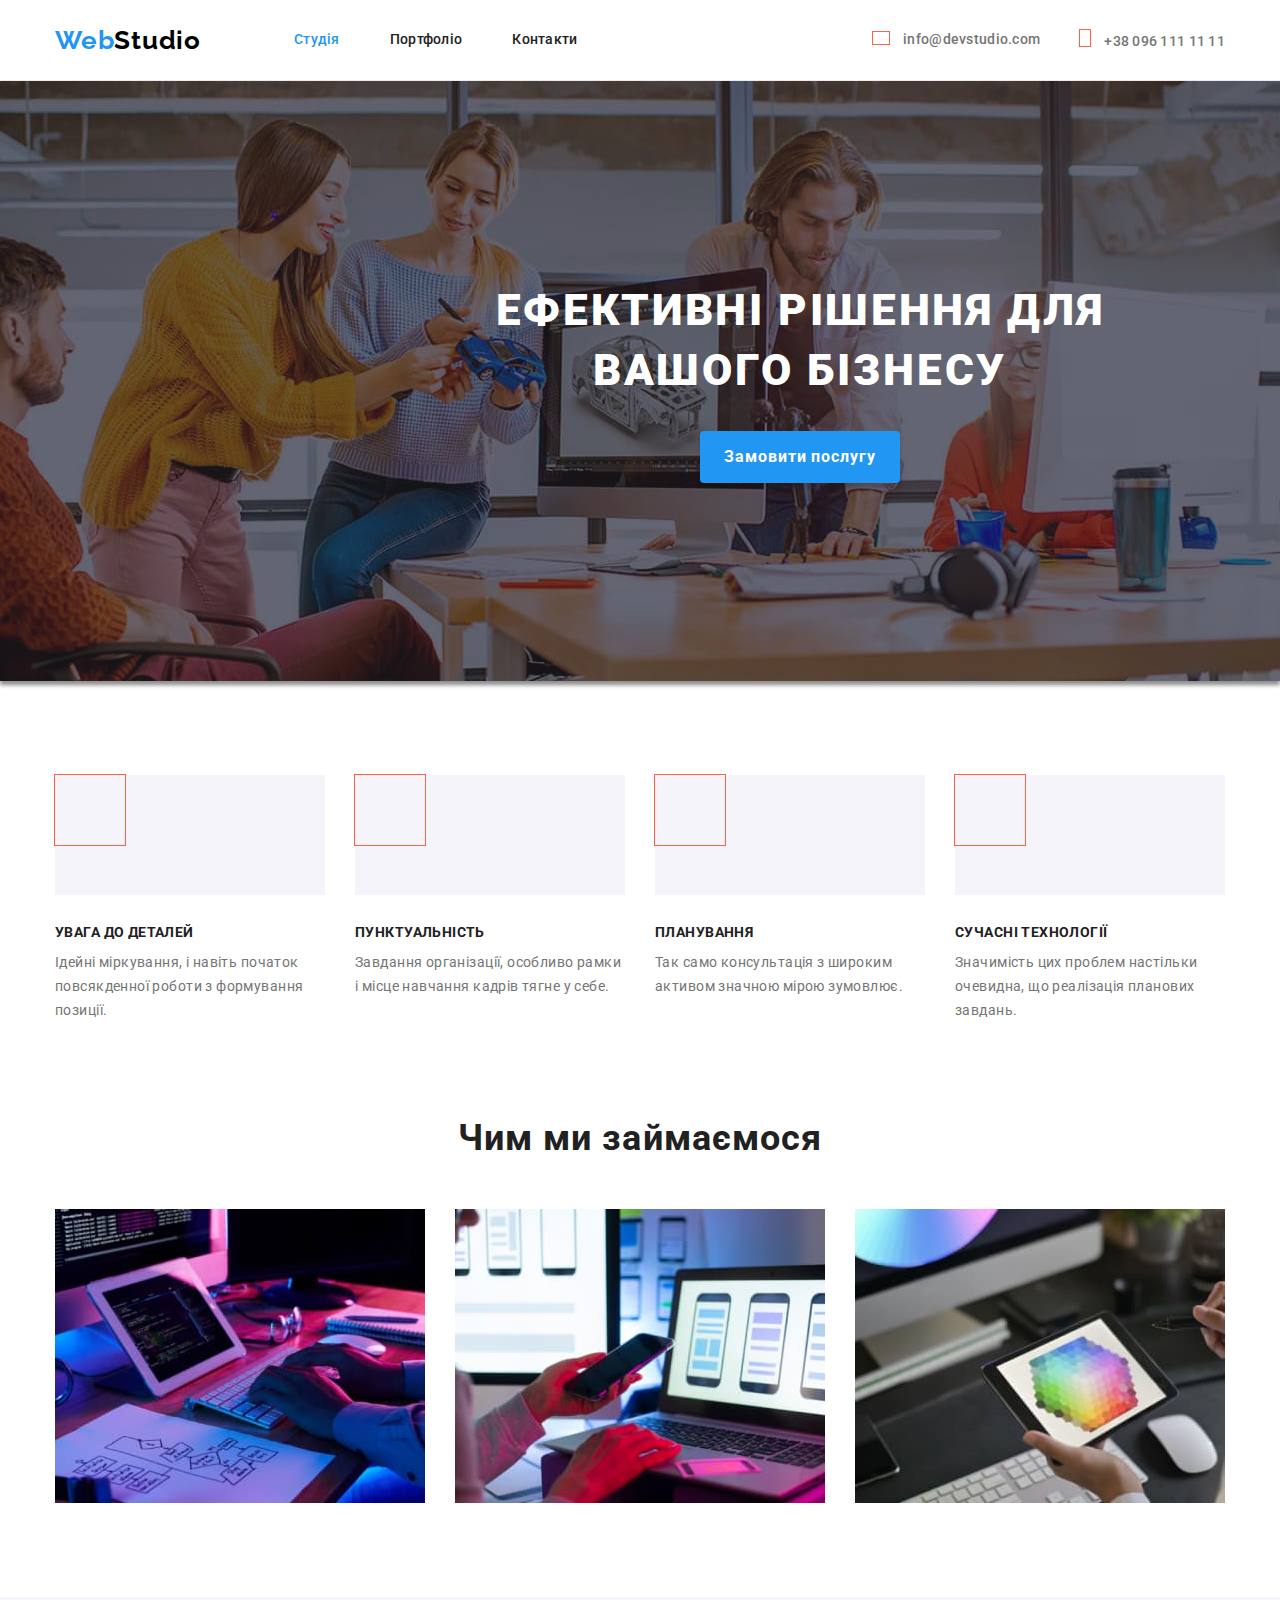
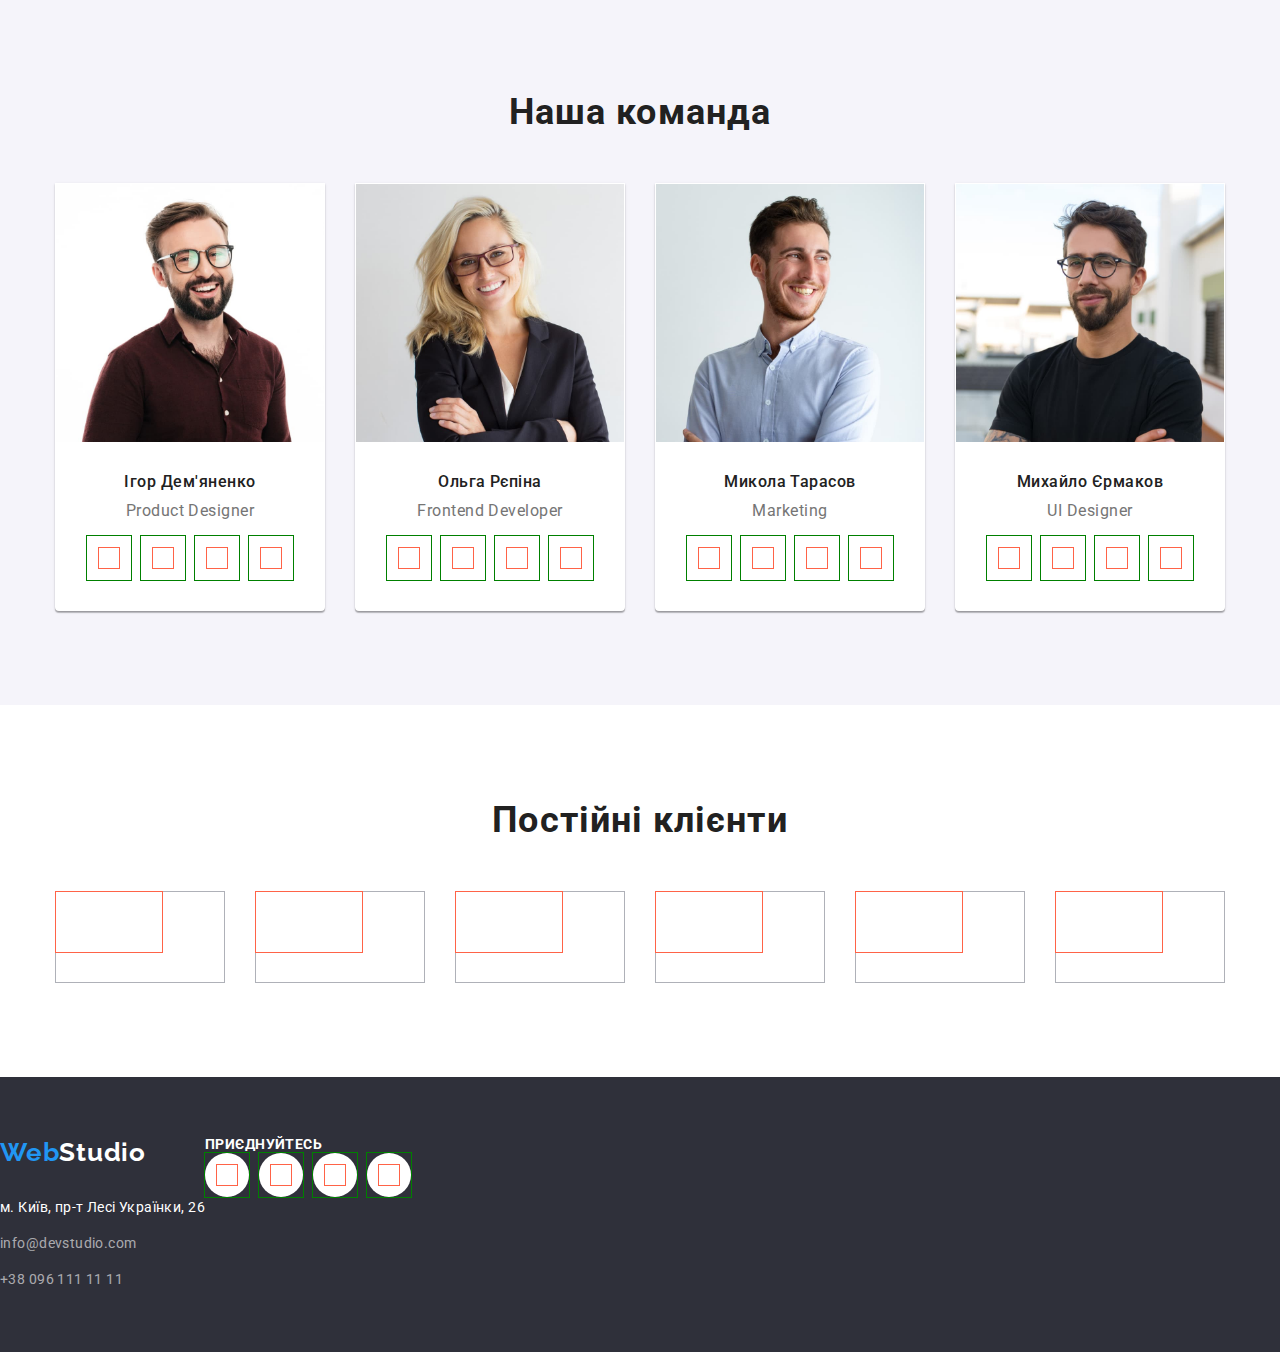
==== index.html @ 8aa9c8b2 "Draft" ====
<!DOCTYPE html>
<html lang="uk">
<head>
    <meta charset="UTF-8">
    <meta http-equiv="X-UA-Compatible" content="IE=edge">
    <meta name="viewport" content="width=device-width, initial-scale=1.0">
    <title>Студія</title>
    <link rel="preconnect" href="https://fonts.googleapis.com">
    <link rel="preconnect" href="https://fonts.gstatic.com" crossorigin>
    <link href="https://fonts.googleapis.com/css2?family=Raleway:wght@700&family=Roboto:wght@400;500;700;900&display=swap"
        rel="stylesheet">
        <link rel="stylesheet" href="https://cdnjs.cloudflare.com/ajax/libs/modern-normalize/1.1.0/modern-normalize.min.css">
    <link rel="stylesheet" href="./css/styles.css"/>
</head>
<body>
    <header>
        <div class="container all-header">
        <a class="logo" href="./index.html"><span class="accent">Web</span>Studio</a>
        <nav>
        <ul class="site-nav list">
            <li class="item"><a class="link current" href="./index.html">Студія</a></li>
            <li class="item"><a class="link" href="./portfolio.html">Портфоліо</a></li>
            <li class="item"><a class="link" href="">Контакти</a></li>
        </ul>
        </nav>
        <ul class="contacts list contacts-top">
            <li class="item">
                 <svg width="16" height="12" class="envelope">
                    <use href="./img/icons.svg#icon-envelope"></use>
                </svg>
                <a class="link" href="mailto:info@devstudio.com">info@devstudio.com</a></li>
            <li class="item">
                  <svg width="10" height="16" class="smartphone">
                    <use href="./img/icons.svg#icon-smartphone"></use>
                </svg>
                <a class="link" href="tel:+380961111111">+38 096 111 11 11</a></li>
        </ul>
    </header>
    </div>

<main>

    <section class="hero">
        <div class="container">
        <h1 class="hero-title">Ефективні рішення для вашого бізнесу</h1>
        <button class="hero-btn btn" type="button">Замовити послугу</button>
    </div>
</section>

    <section class="features">
        <div class="container">
        <!--прихований заголовок Особливі якості-->
        <h2 class="hidden">Особливі якості</h2>
        <ul class="list features-list">
            <li class="item">
                <div class="features-visual">
                    <svg class="features-icon" width="70" height="70">
                        <use href="./images/icons.svg#antenna"></use>
                    </svg>
                    </div>
                <h3 class="title">УВАГА ДО ДЕТАЛЕЙ</h3>
                <p>Ідейні міркування, і навіть початок повсякденної роботи з формування позиції.</p>
            </li>
            <li class="item">
                <div class="features-visual">
                    <svg class="features-icon" width="70" height="70">
                        <use href="./images/icons.svg#clock"></use>
                    </svg>
                    </div>
                <h3 class="title">ПУНКТУАЛЬНІСТЬ</h3>
                <p>Завдання організації, особливо рамки і місце навчання кадрів тягне у себе.</p>
            </li>
            <li class="item">
                <div class="features-visual">
                    <svg class="features-icon" width="70" height="70">
                        <use href="./images/icons.svg#diagram"></use>
                    </svg>
                    </div>
                <h3 class="title">ПЛАНУВАННЯ</h3>
                <p>Так само консультація з широким активом значною мірою зумовлює.</p>
            </li>
            <li class="item">
                <div class="features-visual">
                    <svg class="features-icon" width="70" height="70">
                        <use href="./images/icons.svg#astronaut"></use>
                    </svg>
                    </div>
                <h3 class="title">СУЧАСНІ ТЕХНОЛОГІЇ</h3>
                <p>Значимість цих проблем настільки очевидна, що реалізація планових завдань.</p>
            </li>
        </ul>
    </div>
    </section>

    <section class="works" >
        <div class="container">
        <h2 class="title" >Чим ми займаємося</h2>
        <ul class="list works-container">
            <li class="item"><img src="./images/box-1.jpg" alt="Комп'ютер" width="370" height="294"></li>
            <li class="item"><img src="./images/box-2.jpg" alt="Смартфон" width="370" height="294"></li>
            <li class="item"><img src="./images/box-3.jpg" alt="Планшет" width="370" height="294"></li>
        </ul>
        </div>
    </section>

    <section class="team">
        <div class="container">
        <h2 class="title">Наша команда</h2>
        <ul class="list team-container">
            <li class="item">
                <img src="./images/img-o.jpg" alt="Фото" width="270" height="260">
                <div class="team-title-text">
                <h3 class="team-title">Ігор Дем'яненко</h3>
                <p class="team-text" lang="en">Product Designer</p>

                  <ul class="team-soc-list list">
                            <li class="team-soc-items"><a href="#" class="team-soc-link link">
                                    <svg width="20" height="20" class="team-soc-icons">
                                        <use href="./img/icons.svg#icon-instagram"></use>
                                    </svg>
                                </a></li>
                            <li class="team-soc-items"><a href="#" class="team-soc-link link"><svg width="20"
                                        height="20" class="team-soc-icons">
                                        <use href="./img/icons.svg#icon-twitter"></use>
                                    </svg></a></li>
                            <li class="team-soc-items"><a href="#" class="team-soc-link link"><svg width="20"
                                        height="20" class="team-soc-icons">
                                        <use href="./img/icons.svg#icon-facebook"></use>
                                    </svg></a></li>
                            <li class="team-soc-items"><a href="#" class="team-soc-link link"><svg width="20"
                                        height="20" class="team-soc-icons">
                                        <use href="./img/icons.svg#icon-linkedin"></use>
                                    </svg></a></li>
                        </ul>

                </div>
            </li>
            <li class="item">
                <img src="./images/img-1.jpg" alt="Фото" width="270" height="260">
                <div class="team-title-text">
                <h3 class="team-title">Ольга Рєпіна</h3>
                <p class="team-text" lang="en">Frontend Developer</p>

                                  <ul class="team-soc-list list">
                            <li class="team-soc-items"><a href="#" class="team-soc-link link">
                                    <svg width="20" height="20" class="team-soc-icons">
                                        <use href="./img/icons.svg#icon-instagram"></use>
                                    </svg>
                                </a></li>
                            <li class="team-soc-items"><a href="#" class="team-soc-link link"><svg width="20"
                                        height="20" class="team-soc-icons">
                                        <use href="./img/icons.svg#icon-twitter"></use>
                                    </svg></a></li>
                            <li class="team-soc-items"><a href="#" class="team-soc-link link"><svg width="20"
                                        height="20" class="team-soc-icons">
                                        <use href="./img/icons.svg#icon-facebook"></use>
                                    </svg></a></li>
                            <li class="team-soc-items"><a href="#" class="team-soc-link link"><svg width="20"
                                        height="20" class="team-soc-icons">
                                        <use href="./img/icons.svg#icon-linkedin"></use>
                                    </svg></a></li>
                        </ul>

                </div>
            </li>
            <li class="item">
                <img src="./images/img-2.jpg" alt="Фото" width="270" height="260">
                <div class="team-title-text">
                <h3 class="team-title">Микола Тарасов</h3>
                <p class="team-text"  class="team-text"lang="en">Marketing</p>
                
                              <ul class="team-soc-list list">
                            <li class="team-soc-items"><a href="#" class="team-soc-link link">
                                    <svg width="20" height="20" class="team-soc-icons">
                                        <use href="./img/icons.svg#icon-instagram"></use>
                                    </svg>
                                </a></li>
                            <li class="team-soc-items"><a href="#" class="team-soc-link link"><svg width="20"
                                        height="20" class="team-soc-icons">
                                        <use href="./img/icons.svg#icon-twitter"></use>
                                    </svg></a></li>
                            <li class="team-soc-items"><a href="#" class="team-soc-link link"><svg width="20"
                                        height="20" class="team-soc-icons">
                                        <use href="./img/icons.svg#icon-facebook"></use>
                                    </svg></a></li>
                            <li class="team-soc-items"><a href="#" class="team-soc-link link"><svg width="20"
                                        height="20" class="team-soc-icons">
                                        <use href="./img/icons.svg#icon-linkedin"></use>
                                    </svg></a></li>
                        </ul>
            </div>
            </li>
            <li class="item">
                <img src="./images/img-3.jpg" alt="Фото" width="270" height="260">
                <div class="team-title-text">
                <h3 class="team-title">Михайло Єрмаков</h3>
                <p class="team-text" lang="en">UI Designer</p>

<ul class="team-soc-list list">
                            <li class="team-soc-items"><a href="#" class="team-soc-link link">
                                    <svg width="20" height="20" class="team-soc-icons">
                                        <use href="./img/icons.svg#icon-instagram"></use>
                                    </svg>
                                </a></li>
                            <li class="team-soc-items"><a href="#" class="team-soc-link link"><svg width="20"
                                        height="20" class="team-soc-icons">
                                        <use href="./img/icons.svg#icon-twitter"></use>
                                    </svg></a></li>
                            <li class="team-soc-items"><a href="#" class="team-soc-link link"><svg width="20"
                                        height="20" class="team-soc-icons">
                                        <use href="./img/icons.svg#icon-facebook"></use>
                                    </svg></a></li>
                            <li class="team-soc-items"><a href="#" class="team-soc-link link"><svg width="20"
                                        height="20" class="team-soc-icons">
                                        <use href="./img/icons.svg#icon-linkedin"></use>
                                    </svg></a></li>
                        </ul>

                </div>
            </li>
        </ul>    
    </div>
    </section>
   </main>

<section class="clients">
    <div class="container">
        <h2 class="title" >Постійні клієнти</h2>
        <ul class="clients-list list">
            <li class="item"><a href="#" class="clients-link">
                <svg width="106" height="60" class="clients-icons">
                    <use href="./img/icons.svg#icon-client-1"></use>
                </svg>
</a>
            </li>
           <li class="item"><a href="#" class="clients-link">
                <svg width="106" height="60" class="clients-icons">
                    <use href="./img/icons.svg#icon-client-2"></use>
                </svg>
</a>
            </li>
              <li class="item"><a href="#" class="clients-link">
                <svg width="106" height="60" class="clients-icons">
                    <use href="./img/icons.svg#icon-client-3"></use>
                </svg>
</a>
            </li>
              <li class="item"><a href="#" class="clients-link">
                <svg width="106" height="60" class="clients-icons">
                    <use href="./img/icons.svg#icon-client-4"></use>
                </svg>
</a>
            </li>
             <li class="item"><a href="#" class="clients-link">
                <svg width="106" height="60" class="clients-icons">
                    <use href="./img/icons.svg#icon-client-5"></use>
                </svg>
</a>
            </li>
             <li class="item"><a href="#" class="clients-link">
                <svg width="106" height="60" class="clients-icons">
                    <use href="./img/icons.svg#icon-client-6"></use>
                </svg>
</a>
            </li>
        </ul>
    </div>
</section>

   
  <footer class="footer">
 
    <div class="footer-container-one">
    <a class="logo" href="./index.html"><span class="accent">Web</span>Studio</a>
    <address class="address">м. Київ, пр-т Лесі Українки, 26</address>
        <ul class="contacts list contacts-bottom">
            <li class="item"><a class="footer-link link" href="mailto:info@devstudio.com">info@devstudio.com</a></li>
            <li class="item"><a class="footer-link link" href="tel:+380961111111">+38 096 111 11 11</a></li>
        </ul>
    </div>
    
    <div class="footer-container-two">
    <h3 class="footer-soc-title">Приєднуйтесь</h3>
    <ul class="footer-soc-list list">
        <li class="footer-soc-items"><a href="#" class="footer-soc-link link">
             <svg width="20" height="20" class="footer-soc-icons">
                <use href="./img/icons.svg#icon-instagram"></use>
            </svg>
         </a>
        </li>

        <li class="footer-soc-items"><a href="#" class="footer-soc-link link">
            <svg width="20" height="20" class="footer-soc-icons">
            </svg></a></li>

        <li class="footer-soc-items"><a href="#" class="footer-soc-link link">
            <svg width="20" height="20" class="footer-soc-icons">
                <use href="./img/icons.svg#icon-facebook"></use>
        </svg></a></li>

        <li class="footer-soc-items"><a href="#" class="footer-soc-link link">
            <svg width="20" height="20" class="footer-soc-icons">
            <use href="./img/icons.svg#icon-linkedin"></use>
                </svg></a></li>
    </ul>
    </div>

      </footer>
</body>
</html>
---- css/styles.css ----
:root {
  --main-text-color: #757575;
  --title-text-color: #212121;
  --accent-color: #2196f3;
  --prim-bcg-color: #ffffff;
  --sec-bcg-color: #2f303a;
}

body {
  font-family: 'Roboto', 'Raleway', sans-serif;
  background-color: var(--prim-bcg-color);
  color: var(--main-text-color);
}

header {
  border-bottom: 1px solid #eeeeee;
}

p,
h1,
h2,
h3,
h4,
h5,
h6 {
  margin: 0px;
}
ul,
ol {
  margin: 0px;
  padding-left: 0px;
}

img {
  display: block;
  max-width: 100%;
  height: auto;
}

a {
  text-decoration: none;
}

.hidden {
  position: absolute;
  width: 1px;
  height: 1px;
  margin: -1px;
  border: 0;
  padding: 0;
  white-space: nowrap;
  overflow: hidden;
}

.list {
  padding: 0;
  margin: 0;
  list-style: none;
}

.btn {
  cursor: pointer;
  font-family: inherit;
}

.btn:hover,
.btn:focus {
  color: var(--sec-bcg-color);
}

.container {
  margin-left: auto;
  margin-right: auto;
  width: 1200px;
  padding-left: 15px;
  padding-right: 15px;
  /* outline: 2px solid tomato; */
}

.all-header {
  display: flex;
  align-items: center;
  }

.logo {
  font-family: 'Raleway';
  font-weight: 700;
  font-size: 26px;
  line-height: 1.19;
  /* identical to box height */
  letter-spacing: 0.03em;
}

header .logo {
  color: #000000;
}

span.accent {
  color: var(--accent-color);
}

.logo:hover {
  color: var(--accent-color);
}
span.accent:hover {
  color: #000000;
}

.link {
  font-weight: 500;
  font-size: 14px;
  line-height: 1.14;
  letter-spacing: 0.02em;
}
.site-nav .link {
  display: block;
  padding-top: 32px;
  padding-bottom: 32px;
  color: var(--title-text-color);
}

.site-nav .link:hover,
.site-nav .link:focus,
.contacts .link:hover,
.contacts .link:focus {
  color: var(--accent-color);
}

.site-nav .link.current {
  color: var(--accent-color);
}

.site-nav {
  display: flex;
  margin-left: 93px;
}

.site-nav .item {
  /* background-color: tomato; */
}

.site-nav .item + .item {
  margin-left: 50px;
}

.contacts .link {
  color: var(--main-text-color);
}

.contacts-top {
  display: flex;
  margin-left: auto;
}

.contacts-top .item + .item {
  margin-left: 40px;
}

.envelope {
  margin-right: 10px;
  outline: 1px solid tomato;
}

.smartphone {  
  margin-right: 10px;
  outline: 1px solid tomato;
}

/*Секція Герой*/

.hero {
  max-width: 1600px;
  height: 600px;
  margin-left: auto;
  margin-right: auto;
  background-image: linear-gradient(rgba(47, 48, 58, 0.4), rgba(47, 48, 58, 0.4)),
  url("../images/bg.jpg");
  background-repeat: no-repeat;
  background-size: cover;
  background-position: center;
  box-shadow: 0px 4px 4px rgba(0, 0, 0, 0.25), 0px 4px 4px rgba(0, 0, 0, 0.25);
  padding: 200px; 0;
  background-color: #C4C4C4;
  text-align: center;
}
.hero-title {
  max-width: 696px;
  margin: auto; auto;
  color: #ffffff;
  font-weight: 900;
  font-size: 44px;
  line-height: 1.36;
  letter-spacing: 0.06em;
  text-transform: uppercase;
}
.hero-btn {
  margin-top: 30px;
  display: inline-block;
  padding: 10px 20px;
  min-width: 200px;
  box-shadow: 0px 4px 4px rgba(0, 0, 0, 0.15);
  border-radius: 4px;
  border: 1px solid transparent;
  background-color: var(--accent-color);
  color: #ffffff;
  font-weight: 700;
  font-size: 16px;
  line-height: 1.88;
  text-align: center;
  letter-spacing: 0.06em;
}

/* sections*/
.title {
  font-weight: 700;
  color: var(--title-text-color);
}

.features {
  padding-top: 94px;
  padding-bottom: 94px;
}

.features .title {
  margin-bottom: 10px;
  font-size: 14px;
  line-height: 1.14;
  letter-spacing: 0.03em;
  text-transform: uppercase;
}

.features p {
  font-size: 14px;
  line-height: 1.71;
  letter-spacing: 0.03em;
  color: var(--main-text-color);
}

.features-list {
  display: flex;
  min-width: 270px;
}

.features-list .item:not(:last-child) {
  margin-right: 30px;
}

.features-visual {
  width: 270px;
  height: 120px;
  margin-bottom: 30px;
  background-color: #F5F4FA;
}

.features-icon {
  outline: 1px solid tomato;
}

.works{
  padding-bottom: 94px;
}


.works .title {
  margin-bottom: 50px;
  font-size: 36px;
  line-height: 1.17;
  text-align: center;
  letter-spacing: 0.03em;
}

.works-container {
  display: flex;
}

.works-container .item:not(:last-child) {
  margin-right: 30px;
}

.team {
  padding-top: 94px;
  padding-bottom: 94px;
  background-color: #f5f4fa;
}
.team .title {
  margin-bottom: 50px;
  font-size: 36px;
  line-height: 1.17;
  text-align: center;
  letter-spacing: 0.03em;
}

.team-title-text {
  padding-top: 30px;
  padding-bottom: 30px;
}
.team-title {
  /* margin-top: 30px;*/
  margin-bottom: 10px;
  font-weight: 500;
  font-size: 16px;
  line-height: 1.19;
  /* identical to box height */
  text-align: center;
  letter-spacing: 0.03em;
  color: var(--title-text-color);
}
.team-text {
  margin-bottom: 16px;
  font-size: 16px;
  line-height: 1.19;
  /* identical to box height */
  text-align: center;
  letter-spacing: 0.03em;
  color: var(--main-text-color);
}

.team li {
  background-color: var(--prim-bcg-color);
}

.team-container {
  display: flex;
  }

.team-container .item {
  border: 1px solid transparent;
  box-shadow: 0px 1px 3px rgba(0, 0, 0, 0.12), 0px 1px 1px rgba(0, 0, 0, 0.14),
    0px 2px 1px rgba(0, 0, 0, 0.2);
  border-radius: 0px 0px 4px 4px;
}

.team-container .item:not(:last-child) {
  margin-right: 30px;
}

.team-soc-list {
  display: flex;
  justify-content: center;
  align-items: center;
}
.team-soc-items {
  width: 44px;
  height: 44px;
  outline: 1px solid green;
}
.team-soc-items:not(:last-child) {
  margin-right: 10px;
}
.team-soc-link {
  width: 100%;
  height: 100%;
  display: flex;
  background-color: #fff;
  border-radius: 50%;
  justify-content: center;
  align-items: center;
  color: #000;
}
.team-soc-link:hover {
  color: var(--accent-color);
}
.team-soc-icons {
  fill: currentColor;
  outline: 1px solid tomato;}

  .clients {
  padding-top: 94px;
  padding-bottom: 94px;
  }

  .clients .title {
  margin-bottom: 50px;
  font-size: 36px;
  line-height: 1.17;
  letter-spacing: 0.03em;
  text-align: center;
}

.clients-list {
  display: inline-flex;
}

.clients-list .item {
  width: 170px;
  height: 92px;
  border:1px solid #AFB1B8
}

.clients-list .item:not(:last-child) {
  margin-right: 30px;
}

.clients-icons {
  outline: 1px solid tomato;
}

.footer {
  display: flex;
  padding-top: 60px;
  padding-bottom: 60px;
  background-color: var(--sec-bcg-color);
}

footer .logo {
  color: #ffffff;
}

.footer-link.link {
  font-weight: 400;
  font-size: 14px;
  line-height: 1.71;
  letter-spacing: 0.03em;
  color: rgba(255, 255, 255, 0.6);
}
.address {
  margin-top: 28px;
  font-weight: 400;
  font-size: 14px;
  line-height: 1.71;
  letter-spacing: 0.03em;
  color: #ffffff;
  font-style: normal;
}

.contacts-bottom .item {
  margin-top: 12px;
}

.footer-soc-title {

color: var(--prim-bcg-color);
font-weight: 700;
font-size: 14px;
line-height: 1.14;
letter-spacing: 0.03em;
text-transform: uppercase;
}

.footer-soc-list {
  display: flex;
}
.footer-soc-items {
  width: 44px;
  height: 44px;
  outline: 1px solid green;
}
.footer-soc-items:not(:last-child) {
  margin-right: 10px;
}
.footer-soc-link {
  width: 100%;
  height: 100%;
  display: flex;
  background-color: #fff;
  border-radius: 50%;
  justify-content: center;
  align-items: center;
  color: #000;
}
.footer-soc-link:hover {
  color: var(--accent-color);
}
.footer-soc-icons {
  fill: currentColor;
  outline: 1px solid tomato;}

/*Portfolio*/

.portfolio {
padding-top: 94px;
padding-bottom: 94px;
}

.btn-container {
  display: flex;
  justify-content: center;
  align-content: center;
    
}

.btn-container .item {
    /* outline: solid green; */
    margin-right: 8px;
}

.portfolio .btn {

  padding: 6px 22px;
  border-radius: 4px;
  border: 1px solid transparent;

  background: #f5f4fa;
  font-weight: 500;
  font-size: 16px;
  line-height: 1.62;
  text-align: center;
  letter-spacing: 0.03em;
  color: var(--title-text-color);
}

/* .portfolio .btn:first-child {
  background-color: var(--accent-color);
} */

.portfolio .btn:hover,
.portfolio .btn:focus {
  color: var(--accent-color);
}

.portfolio-subtitle-text{
 padding: 20px; 24px;
 border: 1px solid #eeeeee;
}

.portfolio-subtitle {
  margin-bottom: 4px;
  font-weight: 700;
  font-size: 18px;
  line-height: 2;
  letter-spacing: 0.06em;
  color: var(--title-text-color);
}

.portfolio-text {
  font-size: 16px;
  line-height: 1.88;
  letter-spacing: 0.03em;
  color: var(--main-text-color);
}


.flex-container {
  margin-top: 50px;
  display: flex;
  flex-wrap: wrap;
  /* background-color: teal; */
}

.flex-element {
  width: 370px;
  margin-right: 30px;
  margin-bottom: 30px;
    /* background-color: tomato; */
}

.flex-element:nth-child(3n) {
  margin-right: 0;
}

.flex-element:nth-last-child(-n + 3) {
  margin-bottom: 0;
}
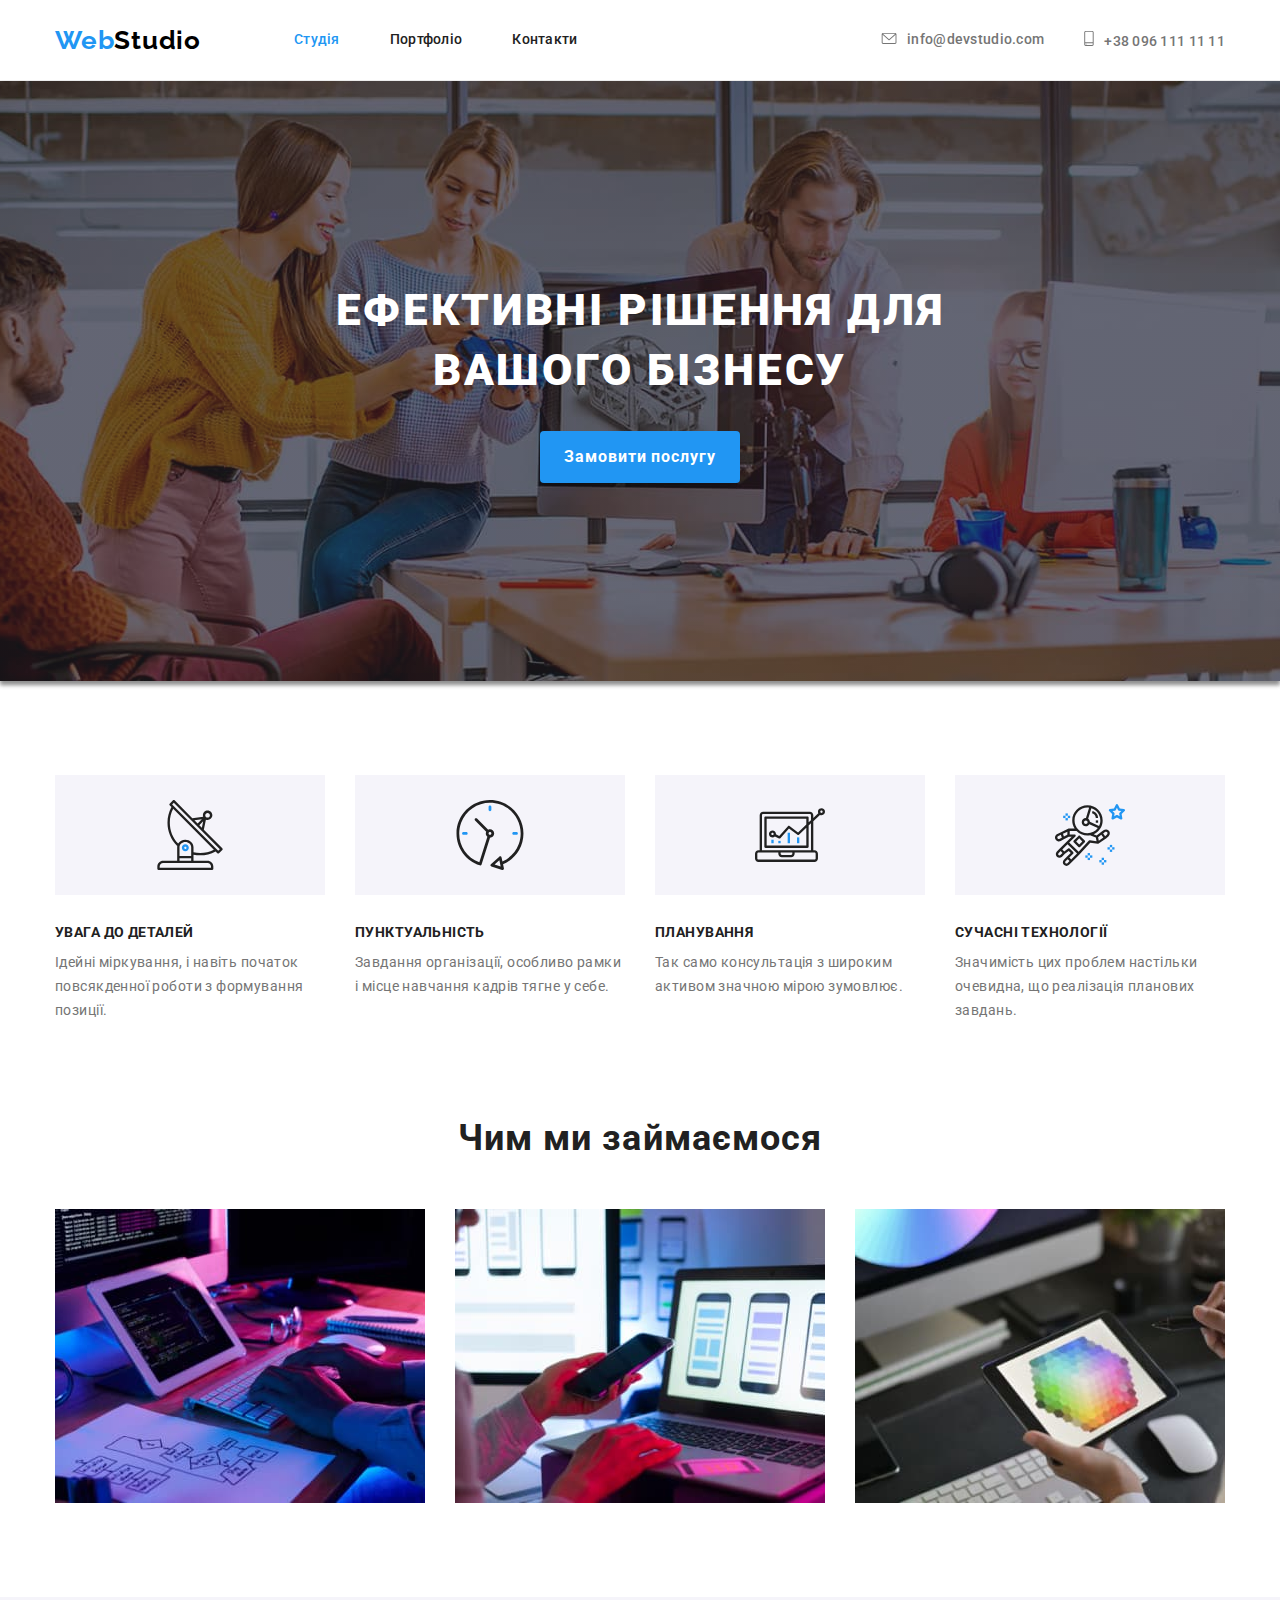
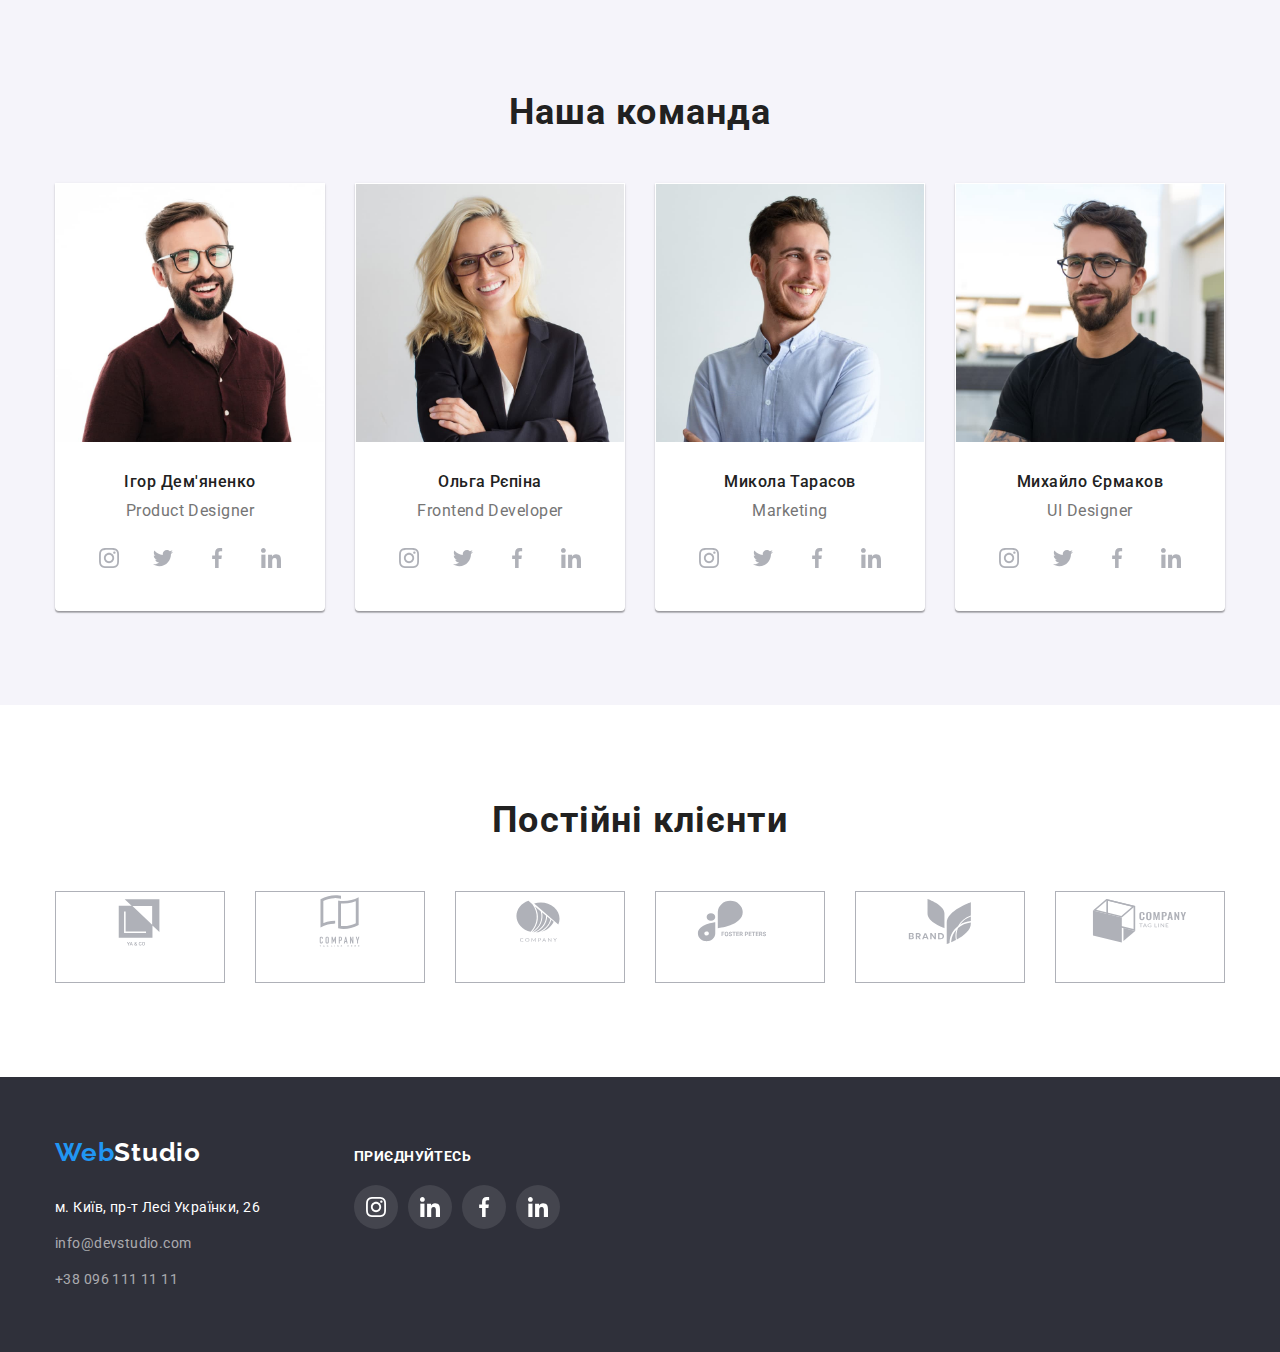
==== commit cb146c86: "Version 1" ====
--- a/index.html
+++ b/index.html
@@ -1,310 +1,382 @@
 <!DOCTYPE html>
 <html lang="uk">
-<head>
-    <meta charset="UTF-8">
-    <meta http-equiv="X-UA-Compatible" content="IE=edge">
-    <meta name="viewport" content="width=device-width, initial-scale=1.0">
+  <head>
+    <meta charset="UTF-8" />
+    <meta http-equiv="X-UA-Compatible" content="IE=edge" />
+    <meta name="viewport" content="width=device-width, initial-scale=1.0" />
     <title>Студія</title>
-    <link rel="preconnect" href="https://fonts.googleapis.com">
-    <link rel="preconnect" href="https://fonts.gstatic.com" crossorigin>
-    <link href="https://fonts.googleapis.com/css2?family=Raleway:wght@700&family=Roboto:wght@400;500;700;900&display=swap"
-        rel="stylesheet">
-        <link rel="stylesheet" href="https://cdnjs.cloudflare.com/ajax/libs/modern-normalize/1.1.0/modern-normalize.min.css">
-    <link rel="stylesheet" href="./css/styles.css"/>
-</head>
-<body>
+    <link rel="preconnect" href="https://fonts.googleapis.com" />
+    <link rel="preconnect" href="https://fonts.gstatic.com" crossorigin />
+    <link
+      href="https://fonts.googleapis.com/css2?family=Raleway:wght@700&family=Roboto:wght@400;500;700;900&display=swap"
+      rel="stylesheet"
+    />
+    <link
+      rel="stylesheet"
+      href="https://cdnjs.cloudflare.com/ajax/libs/modern-normalize/1.1.0/modern-normalize.min.css"
+    />
+    <link rel="stylesheet" href="./css/styles.css" />
+  </head>
+  <body>
     <header>
-        <div class="container all-header">
+      <div class="container all-header">
         <a class="logo" href="./index.html"><span class="accent">Web</span>Studio</a>
         <nav>
-        <ul class="site-nav list">
+          <ul class="site-nav list">
             <li class="item"><a class="link current" href="./index.html">Студія</a></li>
             <li class="item"><a class="link" href="./portfolio.html">Портфоліо</a></li>
             <li class="item"><a class="link" href="">Контакти</a></li>
-        </ul>
+          </ul>
         </nav>
         <ul class="contacts list contacts-top">
-            <li class="item">
-                 <svg width="16" height="12" class="envelope">
-                    <use href="./img/icons.svg#icon-envelope"></use>
-                </svg>
-                <a class="link" href="mailto:info@devstudio.com">info@devstudio.com</a></li>
-            <li class="item">
-                  <svg width="10" height="16" class="smartphone">
-                    <use href="./img/icons.svg#icon-smartphone"></use>
-                </svg>
-                <a class="link" href="tel:+380961111111">+38 096 111 11 11</a></li>
+          <li class="item">
+            <a class="link" href="mailto:info@devstudio.com"
+              ><svg width="16" height="12" class="header-icons">
+                <use href="./images/icons.svg#icon-envelope"></use></svg
+              >info@devstudio.com</a
+            >
+          </li>
+          <li class="item">
+            <a class="link" href="tel:+380961111111"
+              ><svg width="10" height="16" class="header-icons">
+                <use href="./images/icons.svg#icon-smartphone"></use></svg
+              >+38 096 111 11 11</a
+            >
+          </li>
         </ul>
+      </div>
     </header>
-    </div>
-
-<main>
-
-    <section class="hero">
-        <div class="container">
-        <h1 class="hero-title">Ефективні рішення для вашого бізнесу</h1>
-        <button class="hero-btn btn" type="button">Замовити послугу</button>
-    </div>
-</section>
-
-    <section class="features">
-        <div class="container">
-        <!--прихований заголовок Особливі якості-->
-        <h2 class="hidden">Особливі якості</h2>
-        <ul class="list features-list">
-            <li class="item">
-                <div class="features-visual">
-                    <svg class="features-icon" width="70" height="70">
-                        <use href="./images/icons.svg#antenna"></use>
-                    </svg>
-                    </div>
-                <h3 class="title">УВАГА ДО ДЕТАЛЕЙ</h3>
-                <p>Ідейні міркування, і навіть початок повсякденної роботи з формування позиції.</p>
-            </li>
-            <li class="item">
-                <div class="features-visual">
-                    <svg class="features-icon" width="70" height="70">
-                        <use href="./images/icons.svg#clock"></use>
-                    </svg>
-                    </div>
-                <h3 class="title">ПУНКТУАЛЬНІСТЬ</h3>
-                <p>Завдання організації, особливо рамки і місце навчання кадрів тягне у себе.</p>
-            </li>
-            <li class="item">
-                <div class="features-visual">
-                    <svg class="features-icon" width="70" height="70">
-                        <use href="./images/icons.svg#diagram"></use>
-                    </svg>
-                    </div>
-                <h3 class="title">ПЛАНУВАННЯ</h3>
-                <p>Так само консультація з широким активом значною мірою зумовлює.</p>
-            </li>
-            <li class="item">
-                <div class="features-visual">
-                    <svg class="features-icon" width="70" height="70">
-                        <use href="./images/icons.svg#astronaut"></use>
-                    </svg>
-                    </div>
-                <h3 class="title">СУЧАСНІ ТЕХНОЛОГІЇ</h3>
-                <p>Значимість цих проблем настільки очевидна, що реалізація планових завдань.</p>
-            </li>
-        </ul>
-    </div>
-    </section>
-
-    <section class="works" >
-        <div class="container">
-        <h2 class="title" >Чим ми займаємося</h2>
-        <ul class="list works-container">
-            <li class="item"><img src="./images/box-1.jpg" alt="Комп'ютер" width="370" height="294"></li>
-            <li class="item"><img src="./images/box-2.jpg" alt="Смартфон" width="370" height="294"></li>
-            <li class="item"><img src="./images/box-3.jpg" alt="Планшет" width="370" height="294"></li>
-        </ul>
-        </div>
-    </section>
-
-    <section class="team">
-        <div class="container">
-        <h2 class="title">Наша команда</h2>
-        <ul class="list team-container">
-            <li class="item">
-                <img src="./images/img-o.jpg" alt="Фото" width="270" height="260">
-                <div class="team-title-text">
+
+    <main>
+      <section class="hero">
+        <div class="container">
+          <h1 class="hero-title">Ефективні рішення для вашого бізнесу</h1>
+          <button class="hero-btn btn" type="button">Замовити послугу</button>
+        </div>
+      </section>
+
+      <section class="features">
+        <div class="container">
+          <!--прихований заголовок Особливі якості-->
+          <h2 class="hidden">Особливі якості</h2>
+          <ul class="list features-list">
+            <li class="item">
+              <div class="features-visual">
+                <svg class="features-icon" width="70" height="70">
+                  <use href="./images/icons.svg#icon-antenna"></use>
+                </svg>
+              </div>
+              <h3 class="title">УВАГА ДО ДЕТАЛЕЙ</h3>
+              <p>Ідейні міркування, і навіть початок повсякденної роботи з формування позиції.</p>
+            </li>
+            <li class="item">
+              <div class="features-visual">
+                <svg class="features-icon" width="70" height="70">
+                  <use href="./images/icons.svg#icon-clock"></use>
+                </svg>
+              </div>
+              <h3 class="title">ПУНКТУАЛЬНІСТЬ</h3>
+              <p>Завдання організації, особливо рамки і місце навчання кадрів тягне у себе.</p>
+            </li>
+            <li class="item">
+              <div class="features-visual">
+                <svg class="features-icon" width="70" height="70">
+                  <use href="./images/icons.svg#icon-diagram"></use>
+                </svg>
+              </div>
+              <h3 class="title">ПЛАНУВАННЯ</h3>
+              <p>Так само консультація з широким активом значною мірою зумовлює.</p>
+            </li>
+            <li class="item">
+              <div class="features-visual">
+                <svg class="features-icon" width="70" height="70">
+                  <use href="./images/icons.svg#icon-astronaut"></use>
+                </svg>
+              </div>
+              <h3 class="title">СУЧАСНІ ТЕХНОЛОГІЇ</h3>
+              <p>Значимість цих проблем настільки очевидна, що реалізація планових завдань.</p>
+            </li>
+          </ul>
+        </div>
+      </section>
+
+      <section class="works">
+        <div class="container">
+          <h2 class="title">Чим ми займаємося</h2>
+          <ul class="list works-container">
+            <li class="item">
+              <img src="./images/box-1.jpg" alt="Комп'ютер" width="370" height="294" />
+            </li>
+            <li class="item">
+              <img src="./images/box-2.jpg" alt="Смартфон" width="370" height="294" />
+            </li>
+            <li class="item">
+              <img src="./images/box-3.jpg" alt="Планшет" width="370" height="294" />
+            </li>
+          </ul>
+        </div>
+      </section>
+
+      <section class="team">
+        <div class="container">
+          <h2 class="title">Наша команда</h2>
+          <ul class="list team-container">
+            <li class="item">
+              <img src="./images/img-o.jpg" alt="Фото" width="270" height="260" />
+              <div class="team-title-text">
                 <h3 class="team-title">Ігор Дем'яненко</h3>
                 <p class="team-text" lang="en">Product Designer</p>
 
-                  <ul class="team-soc-list list">
-                            <li class="team-soc-items"><a href="#" class="team-soc-link link">
-                                    <svg width="20" height="20" class="team-soc-icons">
-                                        <use href="./img/icons.svg#icon-instagram"></use>
-                                    </svg>
-                                </a></li>
-                            <li class="team-soc-items"><a href="#" class="team-soc-link link"><svg width="20"
-                                        height="20" class="team-soc-icons">
-                                        <use href="./img/icons.svg#icon-twitter"></use>
-                                    </svg></a></li>
-                            <li class="team-soc-items"><a href="#" class="team-soc-link link"><svg width="20"
-                                        height="20" class="team-soc-icons">
-                                        <use href="./img/icons.svg#icon-facebook"></use>
-                                    </svg></a></li>
-                            <li class="team-soc-items"><a href="#" class="team-soc-link link"><svg width="20"
-                                        height="20" class="team-soc-icons">
-                                        <use href="./img/icons.svg#icon-linkedin"></use>
-                                    </svg></a></li>
-                        </ul>
-
-                </div>
-            </li>
-            <li class="item">
-                <img src="./images/img-1.jpg" alt="Фото" width="270" height="260">
-                <div class="team-title-text">
+                <ul class="team-soc-list list">
+                  <li class="team-soc-items">
+                    <a href="#" class="team-soc-link link">
+                      <svg width="20" height="20" class="team-soc-icons">
+                        <use href="./images/icons.svg#icon-instagram"></use>
+                      </svg>
+                    </a>
+                  </li>
+                  <li class="team-soc-items">
+                    <a href="#" class="team-soc-link link">
+                      <svg width="20" height="20" class="team-soc-icons">
+                        <use href="./images/icons.svg#icon-twitter"></use></svg
+                    ></a>
+                  </li>
+                  <li class="team-soc-items">
+                    <a href="#" class="team-soc-link link"
+                      ><svg width="20" height="20" class="team-soc-icons">
+                        <use href="./images/icons.svg#icon-facebook"></use></svg
+                    ></a>
+                  </li>
+                  <li class="team-soc-items">
+                    <a href="#" class="team-soc-link link"
+                      ><svg width="20" height="20" class="team-soc-icons">
+                        <use href="./images/icons.svg#icon-linkedin"></use></svg
+                    ></a>
+                  </li>
+                </ul>
+              </div>
+            </li>
+            <li class="item">
+              <img src="./images/img-1.jpg" alt="Фото" width="270" height="260" />
+              <div class="team-title-text">
                 <h3 class="team-title">Ольга Рєпіна</h3>
                 <p class="team-text" lang="en">Frontend Developer</p>
 
-                                  <ul class="team-soc-list list">
-                            <li class="team-soc-items"><a href="#" class="team-soc-link link">
-                                    <svg width="20" height="20" class="team-soc-icons">
-                                        <use href="./img/icons.svg#icon-instagram"></use>
-                                    </svg>
-                                </a></li>
-                            <li class="team-soc-items"><a href="#" class="team-soc-link link"><svg width="20"
-                                        height="20" class="team-soc-icons">
-                                        <use href="./img/icons.svg#icon-twitter"></use>
-                                    </svg></a></li>
-                            <li class="team-soc-items"><a href="#" class="team-soc-link link"><svg width="20"
-                                        height="20" class="team-soc-icons">
-                                        <use href="./img/icons.svg#icon-facebook"></use>
-                                    </svg></a></li>
-                            <li class="team-soc-items"><a href="#" class="team-soc-link link"><svg width="20"
-                                        height="20" class="team-soc-icons">
-                                        <use href="./img/icons.svg#icon-linkedin"></use>
-                                    </svg></a></li>
-                        </ul>
-
-                </div>
-            </li>
-            <li class="item">
-                <img src="./images/img-2.jpg" alt="Фото" width="270" height="260">
-                <div class="team-title-text">
+                <ul class="team-soc-list list">
+                  <li class="team-soc-items">
+                    <a href="#" class="team-soc-link link">
+                      <svg width="20" height="20" class="team-soc-icons">
+                        <use href="./images/icons.svg#icon-instagram"></use>
+                      </svg>
+                    </a>
+                  </li>
+                  <li class="team-soc-items">
+                    <a href="#" class="team-soc-link link"
+                      ><svg width="20" height="20" class="team-soc-icons">
+                        <use href="./images/icons.svg#icon-twitter"></use></svg
+                    ></a>
+                  </li>
+                  <li class="team-soc-items">
+                    <a href="#" class="team-soc-link link"
+                      ><svg width="20" height="20" class="team-soc-icons">
+                        <use href="./images/icons.svg#icon-facebook"></use></svg
+                    ></a>
+                  </li>
+                  <li class="team-soc-items">
+                    <a href="#" class="team-soc-link link"
+                      ><svg width="20" height="20" class="team-soc-icons">
+                        <use href="./images/icons.svg#icon-linkedin"></use></svg
+                    ></a>
+                  </li>
+                </ul>
+              </div>
+            </li>
+            <li class="item">
+              <img src="./images/img-2.jpg" alt="Фото" width="270" height="260" />
+              <div class="team-title-text">
                 <h3 class="team-title">Микола Тарасов</h3>
-                <p class="team-text"  class="team-text"lang="en">Marketing</p>
-                
-                              <ul class="team-soc-list list">
-                            <li class="team-soc-items"><a href="#" class="team-soc-link link">
-                                    <svg width="20" height="20" class="team-soc-icons">
-                                        <use href="./img/icons.svg#icon-instagram"></use>
-                                    </svg>
-                                </a></li>
-                            <li class="team-soc-items"><a href="#" class="team-soc-link link"><svg width="20"
-                                        height="20" class="team-soc-icons">
-                                        <use href="./img/icons.svg#icon-twitter"></use>
-                                    </svg></a></li>
-                            <li class="team-soc-items"><a href="#" class="team-soc-link link"><svg width="20"
-                                        height="20" class="team-soc-icons">
-                                        <use href="./img/icons.svg#icon-facebook"></use>
-                                    </svg></a></li>
-                            <li class="team-soc-items"><a href="#" class="team-soc-link link"><svg width="20"
-                                        height="20" class="team-soc-icons">
-                                        <use href="./img/icons.svg#icon-linkedin"></use>
-                                    </svg></a></li>
-                        </ul>
-            </div>
-            </li>
-            <li class="item">
-                <img src="./images/img-3.jpg" alt="Фото" width="270" height="260">
-                <div class="team-title-text">
+                <p class="team-text" class="team-text" lang="en">Marketing</p>
+
+                <ul class="team-soc-list list">
+                  <li class="team-soc-items">
+                    <a href="#" class="team-soc-link link">
+                      <svg width="20" height="20" class="team-soc-icons">
+                        <use href="./images/icons.svg#icon-instagram"></use>
+                      </svg>
+                    </a>
+                  </li>
+                  <li class="team-soc-items">
+                    <a href="#" class="team-soc-link link"
+                      ><svg width="20" height="20" class="team-soc-icons">
+                        <use href="./images/icons.svg#icon-twitter"></use></svg
+                    ></a>
+                  </li>
+                  <li class="team-soc-items">
+                    <a href="#" class="team-soc-link link"
+                      ><svg width="20" height="20" class="team-soc-icons">
+                        <use href="./images/icons.svg#icon-facebook"></use></svg
+                    ></a>
+                  </li>
+                  <li class="team-soc-items">
+                    <a href="#" class="team-soc-link link"
+                      ><svg width="20" height="20" class="team-soc-icons">
+                        <use href="./images/icons.svg#icon-linkedin"></use></svg
+                    ></a>
+                  </li>
+                </ul>
+              </div>
+            </li>
+            <li class="item">
+              <img src="./images/img-3.jpg" alt="Фото" width="270" height="260" />
+              <div class="team-title-text">
                 <h3 class="team-title">Михайло Єрмаков</h3>
                 <p class="team-text" lang="en">UI Designer</p>
 
-<ul class="team-soc-list list">
-                            <li class="team-soc-items"><a href="#" class="team-soc-link link">
-                                    <svg width="20" height="20" class="team-soc-icons">
-                                        <use href="./img/icons.svg#icon-instagram"></use>
-                                    </svg>
-                                </a></li>
-                            <li class="team-soc-items"><a href="#" class="team-soc-link link"><svg width="20"
-                                        height="20" class="team-soc-icons">
-                                        <use href="./img/icons.svg#icon-twitter"></use>
-                                    </svg></a></li>
-                            <li class="team-soc-items"><a href="#" class="team-soc-link link"><svg width="20"
-                                        height="20" class="team-soc-icons">
-                                        <use href="./img/icons.svg#icon-facebook"></use>
-                                    </svg></a></li>
-                            <li class="team-soc-items"><a href="#" class="team-soc-link link"><svg width="20"
-                                        height="20" class="team-soc-icons">
-                                        <use href="./img/icons.svg#icon-linkedin"></use>
-                                    </svg></a></li>
-                        </ul>
-
-                </div>
-            </li>
-        </ul>    
-    </div>
-    </section>
-   </main>
-
-<section class="clients">
-    <div class="container">
-        <h2 class="title" >Постійні клієнти</h2>
-        <ul class="clients-list list">
-            <li class="item"><a href="#" class="clients-link">
-                <svg width="106" height="60" class="clients-icons">
-                    <use href="./img/icons.svg#icon-client-1"></use>
-                </svg>
-</a>
-            </li>
-           <li class="item"><a href="#" class="clients-link">
-                <svg width="106" height="60" class="clients-icons">
-                    <use href="./img/icons.svg#icon-client-2"></use>
-                </svg>
-</a>
-            </li>
-              <li class="item"><a href="#" class="clients-link">
-                <svg width="106" height="60" class="clients-icons">
-                    <use href="./img/icons.svg#icon-client-3"></use>
-                </svg>
-</a>
-            </li>
-              <li class="item"><a href="#" class="clients-link">
-                <svg width="106" height="60" class="clients-icons">
-                    <use href="./img/icons.svg#icon-client-4"></use>
-                </svg>
-</a>
-            </li>
-             <li class="item"><a href="#" class="clients-link">
-                <svg width="106" height="60" class="clients-icons">
-                    <use href="./img/icons.svg#icon-client-5"></use>
-                </svg>
-</a>
-            </li>
-             <li class="item"><a href="#" class="clients-link">
-                <svg width="106" height="60" class="clients-icons">
-                    <use href="./img/icons.svg#icon-client-6"></use>
-                </svg>
-</a>
-            </li>
-        </ul>
-    </div>
-</section>
-
-   
-  <footer class="footer">
- 
-    <div class="footer-container-one">
-    <a class="logo" href="./index.html"><span class="accent">Web</span>Studio</a>
-    <address class="address">м. Київ, пр-т Лесі Українки, 26</address>
-        <ul class="contacts list contacts-bottom">
-            <li class="item"><a class="footer-link link" href="mailto:info@devstudio.com">info@devstudio.com</a></li>
-            <li class="item"><a class="footer-link link" href="tel:+380961111111">+38 096 111 11 11</a></li>
-        </ul>
-    </div>
-    
-    <div class="footer-container-two">
-    <h3 class="footer-soc-title">Приєднуйтесь</h3>
-    <ul class="footer-soc-list list">
-        <li class="footer-soc-items"><a href="#" class="footer-soc-link link">
-             <svg width="20" height="20" class="footer-soc-icons">
-                <use href="./img/icons.svg#icon-instagram"></use>
-            </svg>
-         </a>
-        </li>
-
-        <li class="footer-soc-items"><a href="#" class="footer-soc-link link">
-            <svg width="20" height="20" class="footer-soc-icons">
-            </svg></a></li>
-
-        <li class="footer-soc-items"><a href="#" class="footer-soc-link link">
-            <svg width="20" height="20" class="footer-soc-icons">
-                <use href="./img/icons.svg#icon-facebook"></use>
-        </svg></a></li>
-
-        <li class="footer-soc-items"><a href="#" class="footer-soc-link link">
-            <svg width="20" height="20" class="footer-soc-icons">
-            <use href="./img/icons.svg#icon-linkedin"></use>
-                </svg></a></li>
-    </ul>
-    </div>
-
-      </footer>
-</body>
-</html>+                <ul class="team-soc-list list">
+                  <li class="team-soc-items">
+                    <a href="#" class="team-soc-link link">
+                      <svg width="20" height="20" class="team-soc-icons">
+                        <use href="./images/icons.svg#icon-instagram"></use>
+                      </svg>
+                    </a>
+                  </li>
+                  <li class="team-soc-items">
+                    <a href="#" class="team-soc-link link"
+                      ><svg width="20" height="20" class="team-soc-icons">
+                        <use href="./images/icons.svg#icon-twitter"></use></svg
+                    ></a>
+                  </li>
+                  <li class="team-soc-items">
+                    <a href="#" class="team-soc-link link"
+                      ><svg width="20" height="20" class="team-soc-icons">
+                        <use href="./images/icons.svg#icon-facebook"></use></svg
+                    ></a>
+                  </li>
+                  <li class="team-soc-items">
+                    <a href="#" class="team-soc-link link"
+                      ><svg width="20" height="20" class="team-soc-icons">
+                        <use href="./images/icons.svg#icon-linkedin"></use></svg
+                    ></a>
+                  </li>
+                </ul>
+              </div>
+            </li>
+          </ul>
+        </div>
+      </section>
+
+      <section class="clients">
+        <div class="container">
+          <h2 class="title">Постійні клієнти</h2>
+          <ul class="clients-list list">
+            <li class="item">
+              <div class="clients-visual">
+                <a href="#" class="clients-link">
+                  <svg width="106" height="60" class="clients-icons">
+                    <use href="./images/icons.svg#icon-client-1"></use>
+                  </svg>
+                </a>
+              </div>
+            </li>
+            <li class="item">
+              <div class="clients-visual">
+                <a href="#" class="clients-link">
+                  <svg width="106" height="60" class="clients-icons">
+                    <use href="./images/icons.svg#icon-client-2"></use>
+                  </svg>
+                </a>
+              </div>
+            </li>
+            <li class="item">
+              <div class="clients-visual">
+                <a href="#" class="clients-link">
+                  <svg width="106" height="60" class="clients-icons">
+                    <use href="./images/icons.svg#icon-client-3"></use>
+                  </svg>
+                </a>
+              </div>
+            </li>
+            <li class="item">
+              <div class="clients-visual">
+                <a href="#" class="clients-link">
+                  <svg width="106" height="60" class="clients-icons">
+                    <use href="./images/icons.svg#icon-client-4"></use>
+                  </svg>
+                </a>
+              </div>
+            </li>
+            <li class="item">
+              <div class="clients-visual">
+                <a href="#" class="clients-link">
+                  <svg width="106" height="60" class="clients-icons">
+                    <use href="./images/icons.svg#icon-client-5"></use>
+                  </svg>
+                </a>
+              </div>
+            </li>
+            <li class="item">
+              <div class="clients-visual">
+                <a href="#" class="clients-link">
+                  <svg width="106" height="60" class="clients-icons">
+                    <use href="./images/icons.svg#icon-client-6"></use>
+                  </svg>
+                </a>
+              </div>
+            </li>
+          </ul>
+        </div>
+      </section>
+    </main>
+
+    <footer class="footer">
+      <div class="container footer-container">
+        <div class="footer-address">
+          <a class="logo" href="./index.html"><span class="accent">Web</span>Studio</a>
+          <address class="address">м. Київ, пр-т Лесі Українки, 26</address>
+          <ul class="contacts list contacts-bottom">
+            <li class="item">
+              <a class="footer-link link" href="mailto:info@devstudio.com">info@devstudio.com</a>
+            </li>
+            <li class="item">
+              <a class="footer-link link" href="tel:+380961111111">+38 096 111 11 11</a>
+            </li>
+          </ul>
+        </div>
+
+        <div class="footer-join">
+          <h3 class="footer-soc-title">Приєднуйтесь</h3>
+          <ul class="footer-soc-list list">
+            <li class="footer-soc-items">
+              <a href="#" class="footer-soc-link link">
+                <svg width="20" height="20" class="footer-soc-icons">
+                  <use href="./images/icons.svg#icon-instagram"></use>
+                </svg>
+              </a>
+            </li>
+
+            <li class="footer-soc-items">
+              <a href="#" class="footer-soc-link link">
+                <svg width="20" height="20" class="footer-soc-icons">
+                  <use href="./images/icons.svg#icon-linkedin"></use></svg
+              ></a>
+            </li>
+
+            <li class="footer-soc-items">
+              <a href="#" class="footer-soc-link link">
+                <svg width="20" height="20" class="footer-soc-icons">
+                  <use href="./images/icons.svg#icon-facebook"></use></svg
+              ></a>
+            </li>
+
+            <li class="footer-soc-items">
+              <a href="#" class="footer-soc-link link">
+                <svg width="20" height="20" class="footer-soc-icons">
+                  <use href="./images/icons.svg#icon-linkedin"></use></svg
+              ></a>
+            </li>
+          </ul>
+        </div>
+      </div>
+    </footer>
+  </body>
+</html>
--- a/css/styles.css
+++ b/css/styles.css
@@ -80,7 +80,7 @@
 .all-header {
   display: flex;
   align-items: center;
-  }
+}
 
 .logo {
   font-family: 'Raleway';
@@ -135,9 +135,9 @@
   margin-left: 93px;
 }
 
-.site-nav .item {
-  /* background-color: tomato; */
-}
+/* .site-nav .item {
+  background-color: tomato;
+} */
 
 .site-nav .item + .item {
   margin-left: 50px;
@@ -156,14 +156,10 @@
   margin-left: 40px;
 }
 
-.envelope {
+.header-icons {
+  fill: currentColor;
   margin-right: 10px;
-  outline: 1px solid tomato;
-}
-
-.smartphone {  
-  margin-right: 10px;
-  outline: 1px solid tomato;
+  /* outline: 1px solid tomato; */
 }
 
 /*Секція Герой*/
@@ -174,18 +170,18 @@
   margin-left: auto;
   margin-right: auto;
   background-image: linear-gradient(rgba(47, 48, 58, 0.4), rgba(47, 48, 58, 0.4)),
-  url("../images/bg.jpg");
+    url('../images/bg.jpg');
   background-repeat: no-repeat;
   background-size: cover;
   background-position: center;
   box-shadow: 0px 4px 4px rgba(0, 0, 0, 0.25), 0px 4px 4px rgba(0, 0, 0, 0.25);
-  padding: 200px; 0;
-  background-color: #C4C4C4;
+  padding: 200px 0;
+  background-color: #c4c4c4;
   text-align: center;
 }
 .hero-title {
   max-width: 696px;
-  margin: auto; auto;
+  margin: 0 auto;
   color: #ffffff;
   font-weight: 900;
   font-size: 44px;
@@ -246,20 +242,22 @@
 }
 
 .features-visual {
+  display: flex;
+  align-items: center;
+  justify-content: center;
   width: 270px;
   height: 120px;
   margin-bottom: 30px;
-  background-color: #F5F4FA;
-}
-
-.features-icon {
+  background-color: #f5f4fa;
+}
+
+/* .features-icon {
   outline: 1px solid tomato;
-}
-
-.works{
+} */
+
+.works {
   padding-bottom: 94px;
 }
-
 
 .works .title {
   margin-bottom: 50px;
@@ -321,7 +319,7 @@
 
 .team-container {
   display: flex;
-  }
+}
 
 .team-container .item {
   border: 1px solid transparent;
@@ -342,7 +340,6 @@
 .team-soc-items {
   width: 44px;
   height: 44px;
-  outline: 1px solid green;
 }
 .team-soc-items:not(:last-child) {
   margin-right: 10px;
@@ -351,25 +348,25 @@
   width: 100%;
   height: 100%;
   display: flex;
-  background-color: #fff;
   border-radius: 50%;
   justify-content: center;
   align-items: center;
-  color: #000;
+  color: #afb1b8;
 }
 .team-soc-link:hover {
-  color: var(--accent-color);
+  color: var(--prim-bcg-color);
+  background-color: var(--accent-color);
 }
 .team-soc-icons {
   fill: currentColor;
-  outline: 1px solid tomato;}
-
-  .clients {
+}
+
+.clients {
   padding-top: 94px;
   padding-bottom: 94px;
-  }
-
-  .clients .title {
+}
+
+.clients .title {
   margin-bottom: 50px;
   font-size: 36px;
   line-height: 1.17;
@@ -378,28 +375,54 @@
 }
 
 .clients-list {
-  display: inline-flex;
+  display: flex;
+}
+
+.clients-visual {
+  display: flex;
+  align-items: center;
+  justify-content: center;
 }
 
 .clients-list .item {
   width: 170px;
   height: 92px;
-  border:1px solid #AFB1B8
+  border: 1px solid #afb1b8;
 }
 
 .clients-list .item:not(:last-child) {
   margin-right: 30px;
 }
 
+.clients-link {
+  width: 100%;
+  height: 100%;
+  display: flex;
+  justify-content: center;
+  align-items: center;
+  color: #afb1b8;
+}
+
+.clients-link:hover {
+  width: 170px;
+  height: 92px;
+  border: 1px solid var(--accent-color);
+  color: var(--accent-color);
+}
+
 .clients-icons {
-  outline: 1px solid tomato;
+  fill: currentColor;
 }
 
 .footer {
-  display: flex;
   padding-top: 60px;
   padding-bottom: 60px;
   background-color: var(--sec-bcg-color);
+}
+
+.footer-container {
+  display: flex;
+  align-items: baseline;
 }
 
 footer .logo {
@@ -427,14 +450,18 @@
   margin-top: 12px;
 }
 
+.footer-join {
+  margin-left: 94px;
+}
+
 .footer-soc-title {
-
-color: var(--prim-bcg-color);
-font-weight: 700;
-font-size: 14px;
-line-height: 1.14;
-letter-spacing: 0.03em;
-text-transform: uppercase;
+  margin-bottom: 20px;
+  color: var(--prim-bcg-color);
+  font-weight: 700;
+  font-size: 14px;
+  line-height: 1.14;
+  letter-spacing: 0.03em;
+  text-transform: uppercase;
 }
 
 .footer-soc-list {
@@ -443,7 +470,6 @@
 .footer-soc-items {
   width: 44px;
   height: 44px;
-  outline: 1px solid green;
 }
 .footer-soc-items:not(:last-child) {
   margin-right: 10px;
@@ -452,40 +478,38 @@
   width: 100%;
   height: 100%;
   display: flex;
-  background-color: #fff;
   border-radius: 50%;
   justify-content: center;
   align-items: center;
-  color: #000;
+  color: var(--prim-bcg-color);
+  background-color: rgba(255, 255, 255, 0.1);
 }
 .footer-soc-link:hover {
-  color: var(--accent-color);
+  background-color: var(--accent-color);
 }
 .footer-soc-icons {
   fill: currentColor;
-  outline: 1px solid tomato;}
+}
 
 /*Portfolio*/
 
 .portfolio {
-padding-top: 94px;
-padding-bottom: 94px;
+  padding-top: 94px;
+  padding-bottom: 94px;
 }
 
 .btn-container {
   display: flex;
   justify-content: center;
   align-content: center;
-    
 }
 
 .btn-container .item {
-    /* outline: solid green; */
-    margin-right: 8px;
+  /* outline: solid green; */
+  margin-right: 8px;
 }
 
 .portfolio .btn {
-
   padding: 6px 22px;
   border-radius: 4px;
   border: 1px solid transparent;
@@ -505,12 +529,15 @@
 
 .portfolio .btn:hover,
 .portfolio .btn:focus {
-  color: var(--accent-color);
-}
-
-.portfolio-subtitle-text{
- padding: 20px; 24px;
- border: 1px solid #eeeeee;
+  background-color: var(--accent-color);
+  color: var(--prim-bcg-color);
+  box-shadow: 0px 3px 1px rgba(0, 0, 0, 0.1), 0px 1px 2px rgba(0, 0, 0, 0.08),
+    0px 2px 2px rgba(0, 0, 0, 0.12);
+}
+
+.portfolio-subtitle-text {
+  padding: 20px 24px;
+  border: 1px solid #eeeeee;
 }
 
 .portfolio-subtitle {
@@ -529,7 +556,6 @@
   color: var(--main-text-color);
 }
 
-
 .flex-container {
   margin-top: 50px;
   display: flex;
@@ -541,7 +567,7 @@
   width: 370px;
   margin-right: 30px;
   margin-bottom: 30px;
-    /* background-color: tomato; */
+  /* background-color: tomato; */
 }
 
 .flex-element:nth-child(3n) {
@@ -551,3 +577,9 @@
 .flex-element:nth-last-child(-n + 3) {
   margin-bottom: 0;
 }
+
+.flex-element-link:hover,
+.flex-element-link:focus {
+  box-shadow: 0px 1px 1px rgba(0, 0, 0, 0.12), 0px 4px 4px rgba(0, 0, 0, 0.06),
+    1px 4px 6px rgba(0, 0, 0, 0.16);
+}
